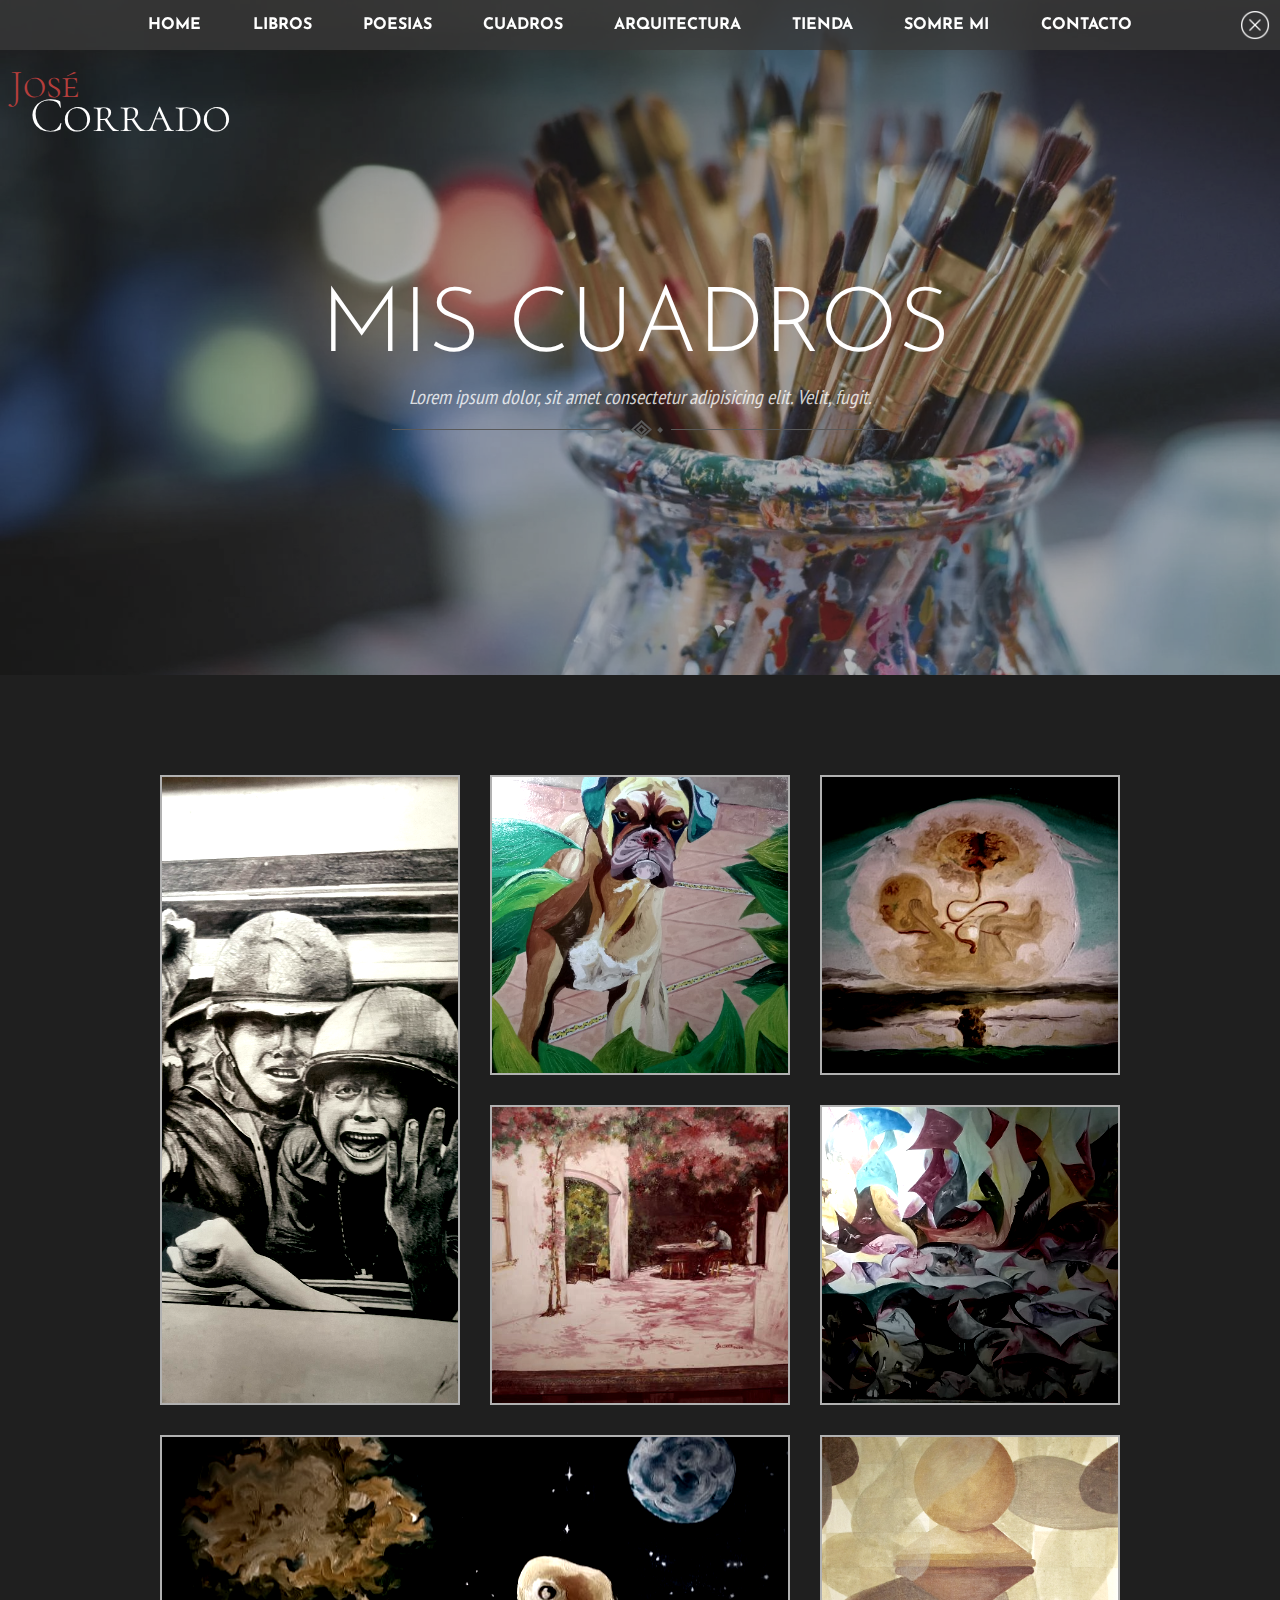
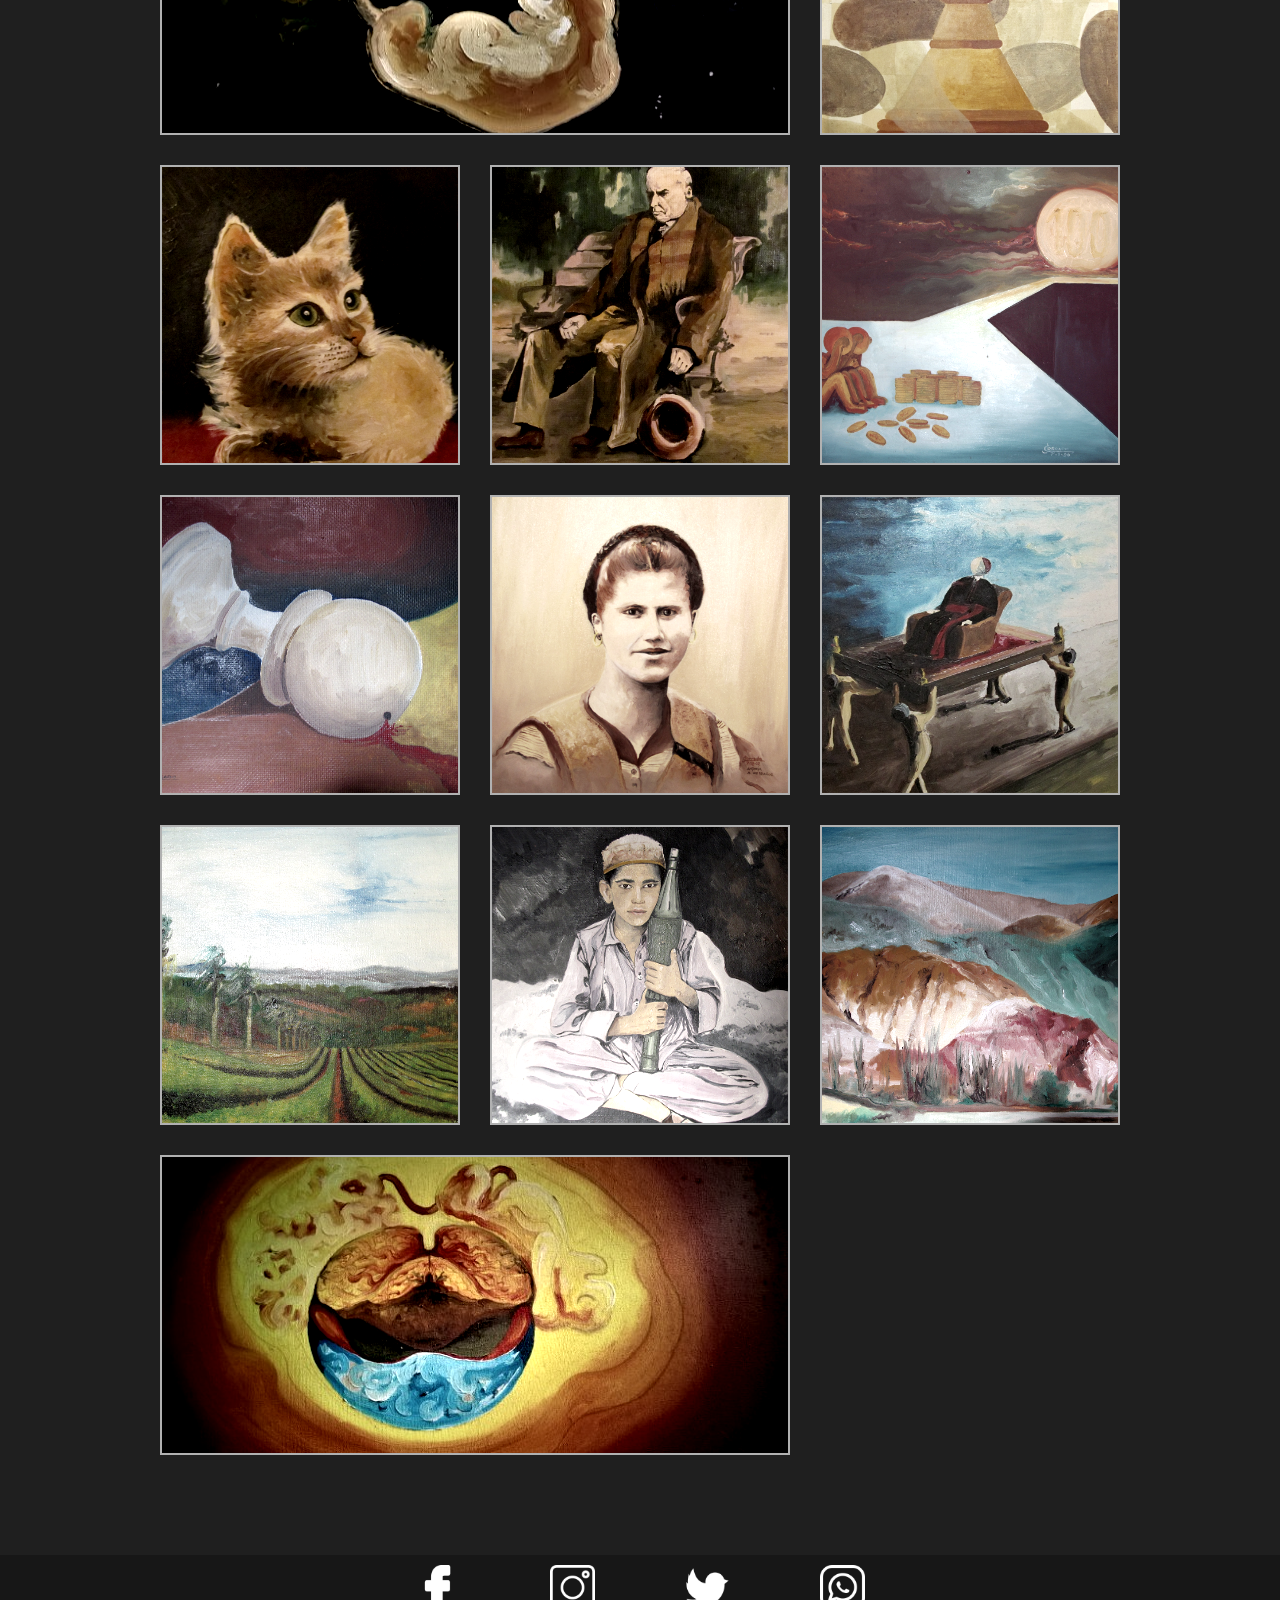
==== cuadros/cuadros.html @ 7c25743d "primer commit" ====
<!DOCTYPE html>
<html lang="es">
    <head>
        <meta charset="UTF-8">
        <meta http-equiv="X-UA-Compatible" content="IE=edge">
        <meta name="viewport" content="width=device-width, initial-scale=1.0">
        <title>Jose Corrado Art</title>

        <link rel="preconnect" href="https://fonts.googleapis.com">
        <link rel="preconnect" href="https://fonts.gstatic.com" crossorigin>
                
        <link rel="stylesheet" href="../css/style.css">
    </head>
    
    
    <body>
        
        <header>
            <nav>    
                <div class="menu" id="menu">
                    <img id="cancel_icon" src="../images/close.png" alt="">
                    <a href="../index.html" class="flex menu__botones">HOME</a>
                    <a href="#" class="flex menu__botones">LIBROS</a>
                    <a href="../poesias/poesias.html" class="flex menu__botones">POESIAS</a>
                    <a href="../cuadros/cuadros.html" class="flex menu__botones">CUADROS</a>
                    <a href="#" class="flex menu__botones">ARQUITECTURA</a>
                    <a href="#" class="flex menu__botones">TIENDA</a>
                    <a href="#" class="flex menu__botones">SOMRE MI</a>
                    <a href="../form/contacto.html" class="flex menu__botones">CONTACTO</a>
                </div>
            </nav>    

           <div class="encabezado">
                <h4 class="jose">José</h4>
                <h4 class="corrado">Corrado</h4>
                <img class="encabezado__back" id="encabezado__back" src="../images/pinceles.jpg" alt="">
                <div class="animationScaleY" animate="off"> 
                    <h2 class="titulos"> MIS CUADROS </h2>
                    <p class="subtitulos">Lorem ipsum dolor, sit amet consectetur adipisicing elit. Velit, fugit.</p>
                    <img class="titleLine" src="../images/title-line.png" alt="">
                </div>
            </div>
        </header>

        <main>
            
            <div class="gridCuadros" id="contCuadros">     
                <div class="contCuadros" tituloCuadro="Malvinas"><img class="cuadros" src="../images/cuadros/soldados.jpg" alt=""></div>
                <div class="contCuadros"><img class="cuadros" src="../images/cuadros/rosita.jpg" alt="" ></div>
                <div class="contCuadros"><img class="cuadros" src="../images/cuadros/bomba.jpg" alt="" ></div>
                <div class="contCuadros"><img class="cuadros" src="../images/cuadros/abuelo.jpg" alt=""></div>
                <div class="contCuadros"><img class="cuadros" src="../images/cuadros/bebe1.jpg" alt=""></div>
                <div class="contCuadros"><img class="cuadros" src="../images/cuadros/cubi.jpg" alt="" ></div>
                <div class="contCuadros"><img class="cuadros" src="../images/cuadros/peon2.jpg" alt="" ></div>
                <div class="contCuadros"><img class="cuadros" src="../images/cuadros/gato.jpg" alt="" ></div>
                <div class="contCuadros"><img class="cuadros" src="../images/cuadros/abuelo2.jpg" alt="" ></div>
                <div class="contCuadros"><img class="cuadros" src="../images/cuadros/plata.jpg" alt="" ></div>
                <div class="contCuadros"><img class="cuadros" src="../images/cuadros/peon.jpg" alt="" ></div>
                <div class="contCuadros"><img class="cuadros" src="../images/cuadros/abuela.jpg" alt=""></div>
                <div class="contCuadros"><img class="cuadros" src="../images/cuadros/papa.jpg" alt=""></div>
                <div class="contCuadros"><img class="cuadros" src="../images/cuadros/plantacion.jpg" alt="" ></div>
                <div class="contCuadros"><img class="cuadros" src="../images/cuadros/soldado.jpg" alt="" ></div>
                <div class="contCuadros"><img class="cuadros" src="../images/cuadros/montanas.jpg" alt="" ></div>
                <div class="contCuadros"><img class="cuadros" src="../images/cuadros/cerebro.jpg" alt="" ></div>
            </div>
                   
        </main>
        
        <footer>
            <div class="footer">
                <a class="flex" href="https://www.facebook.com/poesiajosecorrado" target="_blank"><img src="../images/Logo_Facebook.png" alt=""></a>
                <img src="../images/Logo_Instagram.png" alt="">
                <img src="../images/Logo_TW.png" alt="">
                <img src="../images/Logo_WS.png" alt="">
            </div>
         </footer>
        
        <script src="../js/ruta_images.js"></script> 
        <script src="../js/animation.js"></script>
        <script src="../js/cuadros.js"></script>
        <script src="../js/menu.js"></script>
    </body>
</html>
---- css/style.css ----
/********************************************************** index.html **********************************************************************/
@import url("https://fonts.googleapis.com/css2?family=Cormorant+SC&family=Josefin+Sans:wght@100;200;300&family=Niconne&family=PT+Sans+Narrow&display=swap");


* {
    margin: 0;
    padding: 0;
    box-sizing: border-box;
    text-decoration: none;
}

a {
    color: white;
}

a:visited {
    color: white;
}

.flex {
    display: flex;
    justify-content: center;
    align-items: center;
}

body {
    background-color: rgba(31, 31, 31, 1);
    position: relative;
}

main {
    padding: 100px 0 165px 0;
}

.animationScaleY {
    text-align: center;
    width: 100%;
}

.menu {
    position: fixed;
    z-index: 100;
    top: 0;
    height: 50px;
    width: 100%;
    background-color: rgba(56, 56, 56, 0.795);
    z-index: 150;
    display: grid;
    grid-template-columns: repeat(8, max-content);
    color: white;
    font-family: 'Josefin Sans', sans-serif;
    font-weight: bolder;
    justify-content: center;
}

.menu__botones {  transition-property: all;
    transition-duration: 0.75s;
    padding: 0 2vw;
}

.menu__botones:hover {
    background-color: rgba(255, 255, 255, 0.9);
    color: black;
    cursor: pointer;
}

#cancel_icon {
    height:30px; 
    position:absolute; 
    right:10px; 
    top:0; 
    bottom:0; 
    margin:auto; 
    cursor:pointer;
}

.encabezado {
    width: 100%;
    height: 75vh;
    position: relative;
    display: flex;
    justify-content: center;
    align-items: center;
}

.encabezado__back {
    width: 100%;
    height: 100%;
    /*border-bottom: 5px solid #6f1d1b;*/
    object-fit: cover;
    filter: contrast(80%) brightness(80%) grayscale(40%);
    position: absolute;
}

.encabezaodo__back--poesias {
    object-position: 0 30%;
}

.titulos {
    color: rgb(255, 255, 255);
    font-size: 90px;
    margin: 50px 10px 0 0;
    font-family: 'Josefin Sans', sans-serif;
    font-weight: 300;
}

.subtitulos {
    color: rgba(255, 255, 255, 0.8);
    font-size: 20px;
    font-family: 'PT Sans Narrow', sans-serif;
    font-style: oblique;
    margin: 10px; 
}

.titleLine {
    max-width: 80%;
    filter: invert(25%);
}

.jose {
    position: absolute;
    color: #b43e3c;
    font-family: 'Cormorant SC', serif;
    font-weight: lighter;
    font-size: 50px;
    top: 60px;
    left: 30px;
    z-index: 50;
}

.corrado {
    position: absolute;
    color: rgba(255, 255, 255, 1);
    font-family: 'Cormorant SC', serif;
    font-weight: lighter;
    font-size: 70px;
    left: 60px;
    top: 90px;
    z-index: 50;
}

/*************************************************************** Cuadros *******************************************************************/

.gridCuadros {
    display: grid;
    grid-template-columns: repeat(auto-fill, 300px);
    grid-template-rows: repeat(auto-fill, 300px);
    grid-auto-rows:  300px;
    grid-auto-columns: 300px;
    grid-gap: 30px;
    grid-auto-flow: dense;
    justify-content: center;
}

.contCuadros {
    grid-column: span 1;
    grid-row: span 1;
    border: 2px solid rgb(177, 177, 177);
    
}

.cuadros {
    width: 100%;
    height: 100%;
    object-fit: cover;
    transition-duration: 0.5s;
    transition-property: all;
    /*filter: brightness(150%);*/
    /*filter: contrast(150%);*/
}

.contCuadros:hover .cuadros{
    transform: scale(110%);
}

.contCuadros:nth-child(1) {
    grid-column: span 1;
    grid-row: span 2;
}

.contCuadros:nth-child(5) {
    grid-column: span 2;
    grid-row: span 1;
}

.contCuadros:last-child {
    grid-column: span 2;
    grid-row: span 1;
}


@media only screen and (max-width: 350px) {
    .gridCuadros {
        grid-template-columns: repeat(auto-fill, 250px);
        grid-auto-columns: 250px;
    }    
}


@media only screen and (max-width: 750px)  {

    .contCuadros:nth-child(1) {
        grid-column: span 1;
        grid-row: span 1;
    }

    .contCuadros:nth-child(5) {
        grid-column: span 1;
        grid-row: span 1;
    }

    .contCuadros:last-child {
        grid-column: span 1;
        grid-row: span 1;
    }
}


/*************************************************************** Poesias ********************************************************************/

.imgPoesias {
    width: 100%;
    height: 100%;
    object-fit: cover;
    transition-property: all;
    transition-duration: 0.5s;
}

.imgPoesias:hover {
    transform: scale(110%);
}

.poesias__contenedorFlex {
    margin: 25px 0;
}

.poesias__contenedor {
    flex-direction: row;
    width: 95%;
    background-color: rgb(42, 44, 51);
    border-top: 2px solid white;
    border-bottom: 2px solid white;
}

.reverse {
    flex-direction: row-reverse;
}

.poesias__contendorImg {
    width: 45%;
    height: 300px;
    overflow: hidden;

}

.poesias__contenedorTexto {
    color: white;
    text-align: center;
    padding: 3vw;   
    flex-direction: column;
    width: 55%;
    height: 300px;
}

.poesias__contenedorTexto span {         /*Poesias Titulo*/
    color: #cf9a4a;
    font-size: 45px;
    font-family: 'Josefin Sans', sans-serif;
    font-weight: 300;
}

.poesias__contenedorTexto p {           /*Poesias parrafo*/
    font-family: 'PT Sans Narrow', sans-serif;
    font-size: 25px;
    font-style: oblique;
}

@media only screen and (max-width: 900px) {
    .poesias__contenedor {
        flex-direction: column;
    }

    .poesias__contendorImg {
        width: 100%;
    }

    .poesias__contenedorTexto {
        width: 100%;
    }
}

@media only screen and (max-width: 470px) {
    
    .poesias__contenedorTexto span{
        font-size: 25px;    
    }

    .poesias__contenedorTexto p{
        font-size: 20px;    
    }
}

/******************************************************************* Footer ******************************************************************/

.footer {
    background-color: rgba(0, 0, 0, 0.25);
    height: 65px;
    display: flex;
    justify-content: center;
    align-items: center;
    position: absolute;
    bottom: 0;
    width: 100%;
}

.footer a {
    height: 100%;
}

.footer img {
    height: 70%;
    filter: invert();
    margin: 3.5vw;
}


/*********************************************************Responsive Index.html*************************************************************/
/* Responsive Logo Jose Corrado */

@media only screen and (max-width: 1400px) {
    .jose {
        font-size: 40px;
        left: 10px;
    }

    .corrado {
        font-size: 50px;
        top: 85px;
        left: 30px;
    }
}

@media only screen and (max-width: 999px) {
    .jose {
        font-size: 40px;
        top: 0;
    }

    .corrado {
        font-size: 50px;
        top: 25px;
        left: 30px;
    }
}


/* Responsive encabezado */

@media only screen and (max-width: 500px) {
    .titulos {
        font-size: 50px;
        
    }
}

@media only screen and (max-height: 500px) {
    .encabezado {
        display: flex;
        align-items: end;
    }
}


/* Responsive Menu */

@media only screen and (max-width: 999px) {
    .menu{    
        height: fit-content;
        grid-template-columns: unset;
        grid-template-rows: repeat(8,40px);
        background-color: rgba(0, 0, 0, 0.9);
    }

    #cancel_icon {
        margin: unset;
        top: 10px;
    }
}


/******************************************************************* Poesias páginas *********************************************************/

.poesias_main {
    color: rgb(255, 255, 255);
    text-align: center;
    padding-left: 20px;
    padding-right: 20px;
    background-color: rgb(42, 44, 51)
}

.light {
    color: rgb(27, 29, 41);
    background-color: rgb(214, 214, 214);
}

.poesias_titulo {
    font-family: 'Josefin Sans', sans-serif;
    font-size: 50px;
    font-weight: 300;
    color: #cf9a4a;
    text-transform: uppercase;
}

.poesias_titleLine {
    filter: invert(25%);
    max-width: 80%;
}

.poesias_texto {
    font-size: 30px;
    font-style: oblique;
}    

.nowrap {
    white-space: nowrap;
}

.poesias_pie {
    font-family: 'Josefin Sans', sans-serif;
    font-size: 30px;
    font-weight: 300;
    text-transform: uppercase;
}

.poesias_imagen {
    margin-top: 100px;
    border-radius: 10px;
    max-width: 100%;
}

@media only screen and (max-width: 576px) {

    .poesias_titulo {
        font-size: 35px;
    }

    .poesias_texto {
        font-size: 25px;
    }

    .poesias_pie {
        font-size: 20px;
    }

}


/********************************************************Formulario de contacto**************************************************************/

.enviado {
    width: 100%;
    font-family: 'Josefin Sans', sans-serif;
    color: white;
    background-color: rgb(42, 44, 51);
    font-size: 30px;
    font-weight: 100;
    text-align: center;
}

.formulario_body {
    background-color: rgb(42, 44, 51)
}

.formulario_main {
    width: 100%;
    min-height: 100vh;
    flex-direction: column;
    padding: 100px 0;
}

.formulario_titulo {
    font-family: 'Josefin Sans', sans-serif;
    font-size: 40px;
    /*color:  #d6d6d6;*/
    font-weight: bold;
    color: #cf9a4a;
    text-align: center;
    margin-bottom: 25px;

}    

.form {
    width: 700px;           
    flex-direction: column;
}

.input {
    width: 100%;
    max-height: 50px;
    font-size: 25px;
    font-weight: bold;
    padding: 5px;
    margin: 5px;
    font-family: 'Josefin Sans', sans-serif;
}

.input:focus {
    outline: 1px solid #cf4d4a;
    
}

.formulario_boton {
    border-radius: 10px;
    border: 2px solid black;
    width: 50%;
    height: 60px;
    color: white;
    background-color: #cf4d4a;
    cursor: pointer;
}

.formulario_boton:hover {
    background-color: #ce3836;
}

.textarea {
    max-height: 250px;
    resize: none;
}

@media only screen and (max-width:700px) {

    .form {
        width: 95%;
    }

    .formulario_titulo {
        font-size: 30px;
    }

    .input {
        font-size: 20px;
    }
}
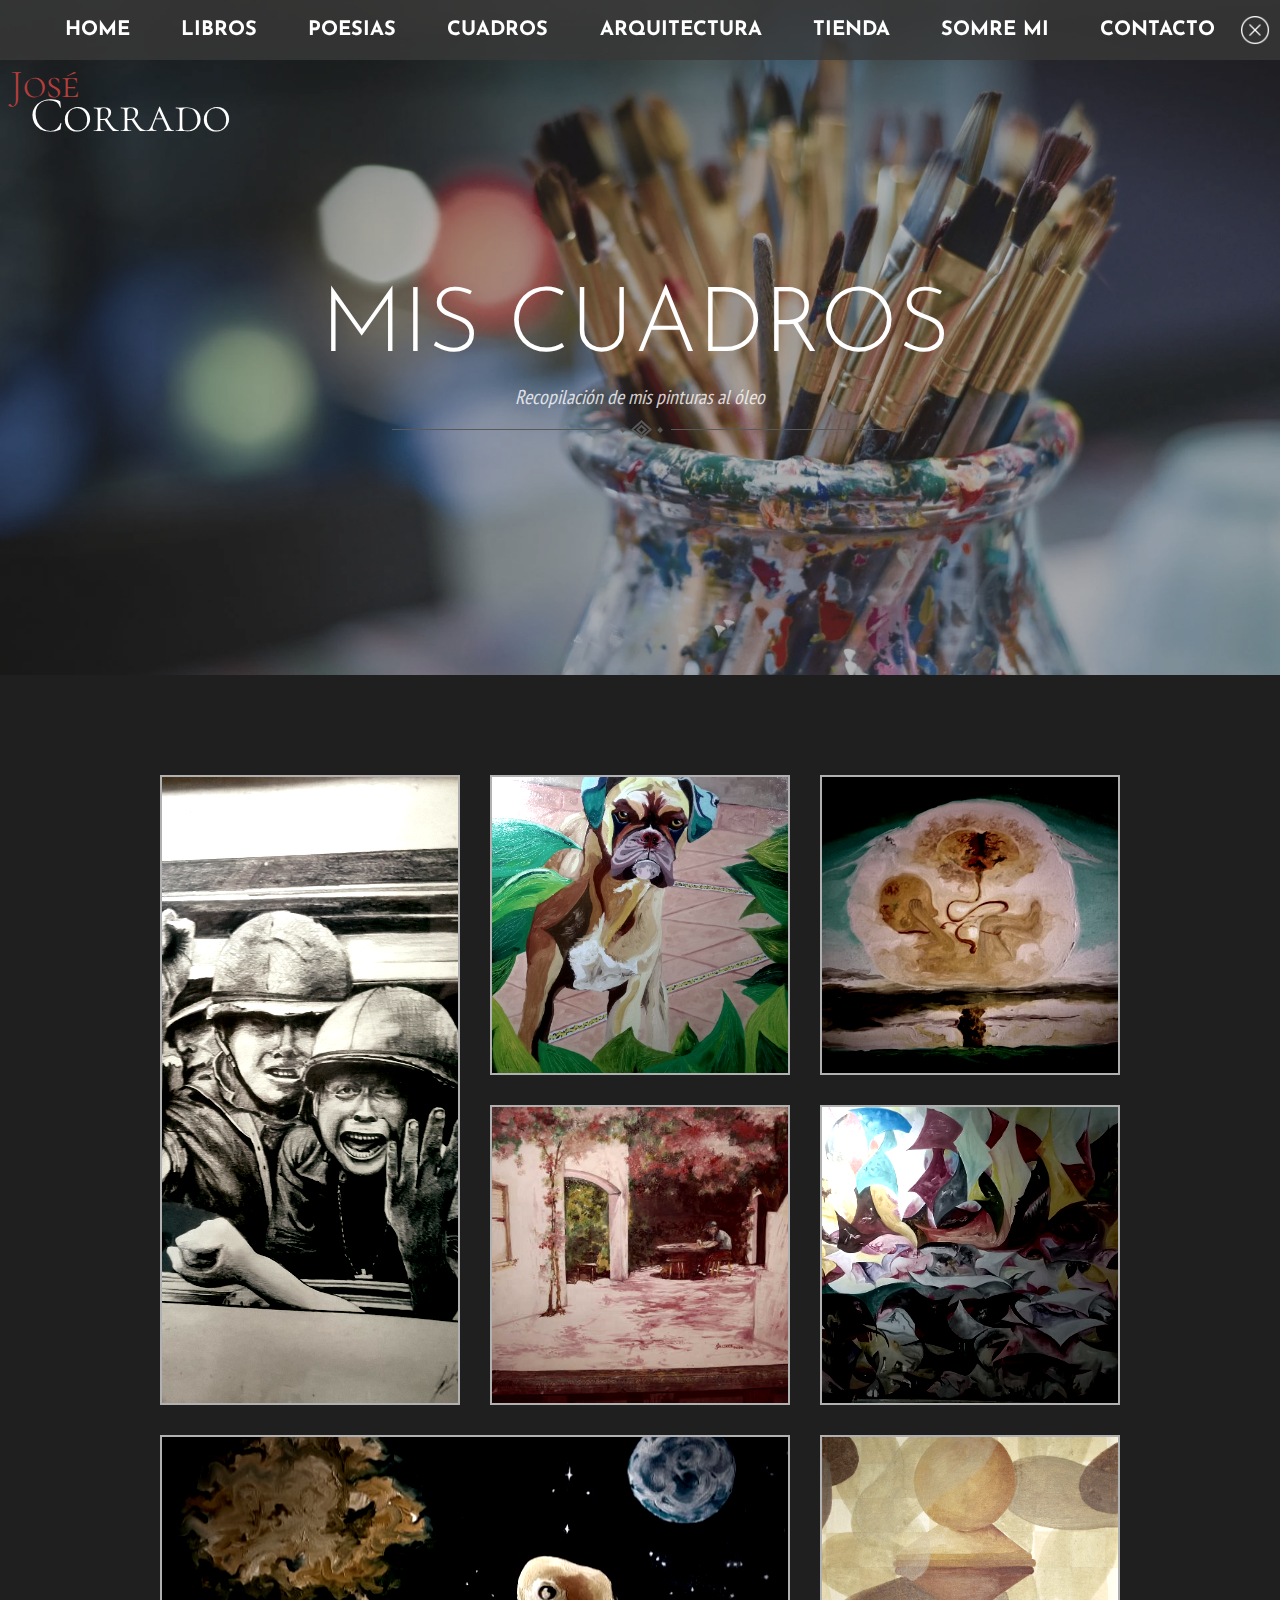
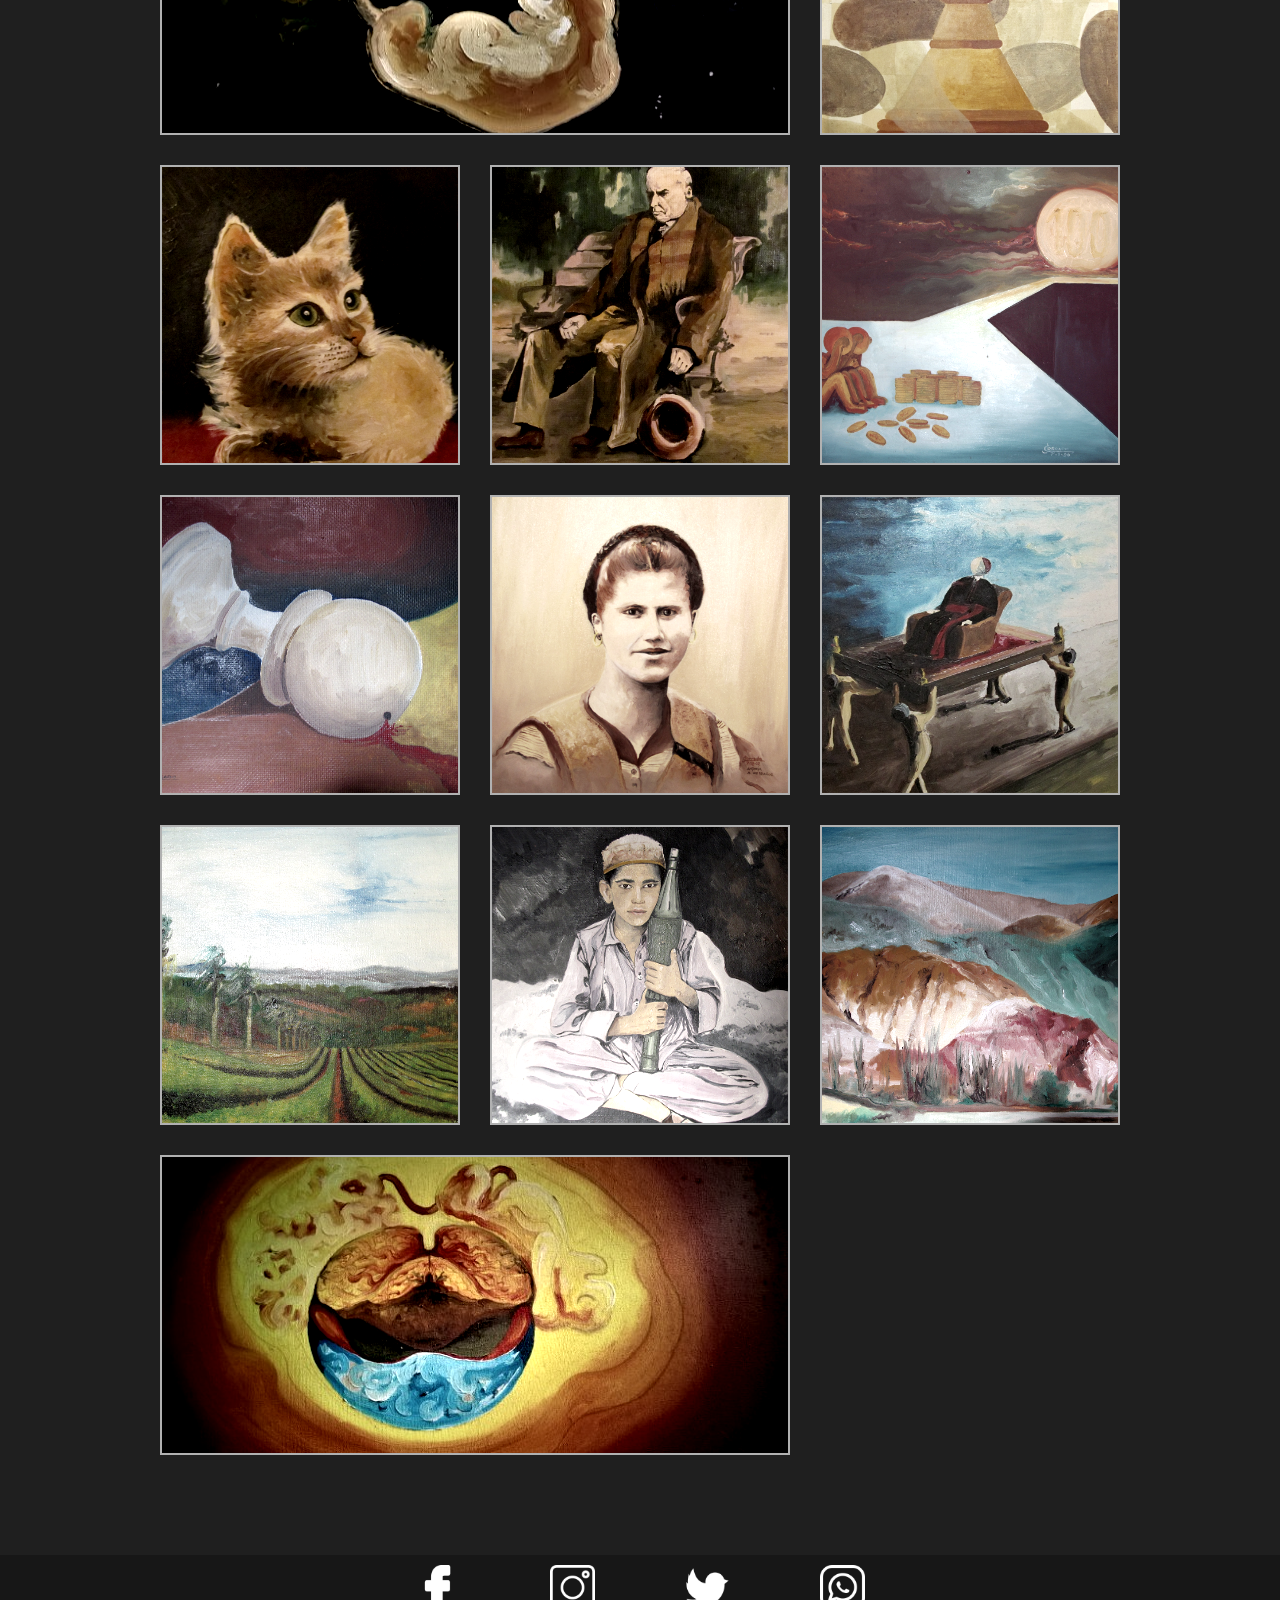
==== commit 4838fc65: "antes de mejorar menu" ====
--- a/cuadros/cuadros.html
+++ b/cuadros/cuadros.html
@@ -36,7 +36,7 @@
                 <img class="encabezado__back" id="encabezado__back" src="../images/pinceles.jpg" alt="">
                 <div class="animationScaleY" animate="off"> 
                     <h2 class="titulos"> MIS CUADROS </h2>
-                    <p class="subtitulos">Lorem ipsum dolor, sit amet consectetur adipisicing elit. Velit, fugit.</p>
+                    <p class="subtitulos">Recopilación de mis pinturas al óleo</p>
                     <img class="titleLine" src="../images/title-line.png" alt="">
                 </div>
             </div>
--- a/css/style.css
+++ b/css/style.css
@@ -41,7 +41,7 @@
     position: fixed;
     z-index: 100;
     top: 0;
-    height: 50px;
+        height: fit-content;
     width: 100%;
     background-color: rgba(56, 56, 56, 0.795);
     z-index: 150;
@@ -51,11 +51,12 @@
     font-family: 'Josefin Sans', sans-serif;
     font-weight: bolder;
     justify-content: center;
+        font-size: 20px;
 }
 
 .menu__botones {  transition-property: all;
     transition-duration: 0.75s;
-    padding: 0 2vw;
+    padding: 20px 2vw;
 }
 
 .menu__botones:hover {
@@ -465,6 +466,7 @@
     font-size: 30px;
     font-weight: 100;
     text-align: center;
+    min-height: calc(100vh);
 }
 
 .formulario_body {
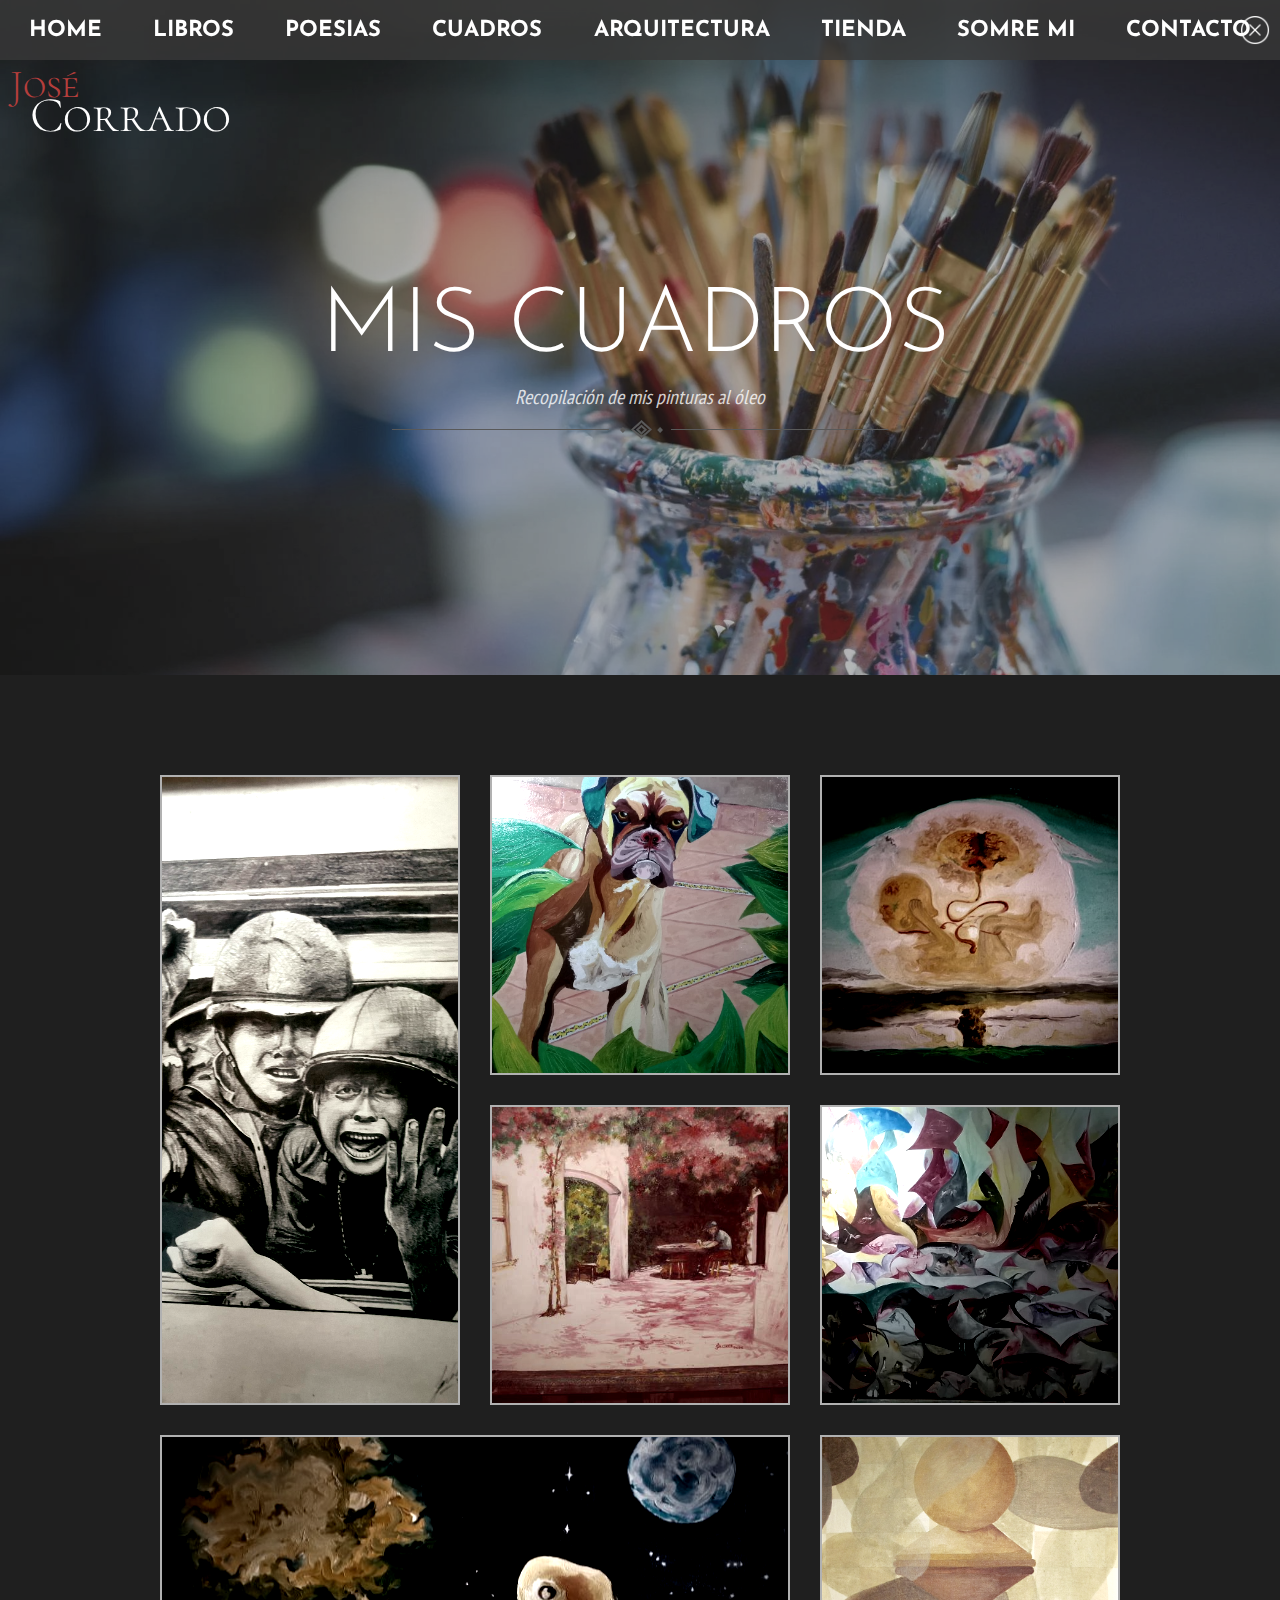
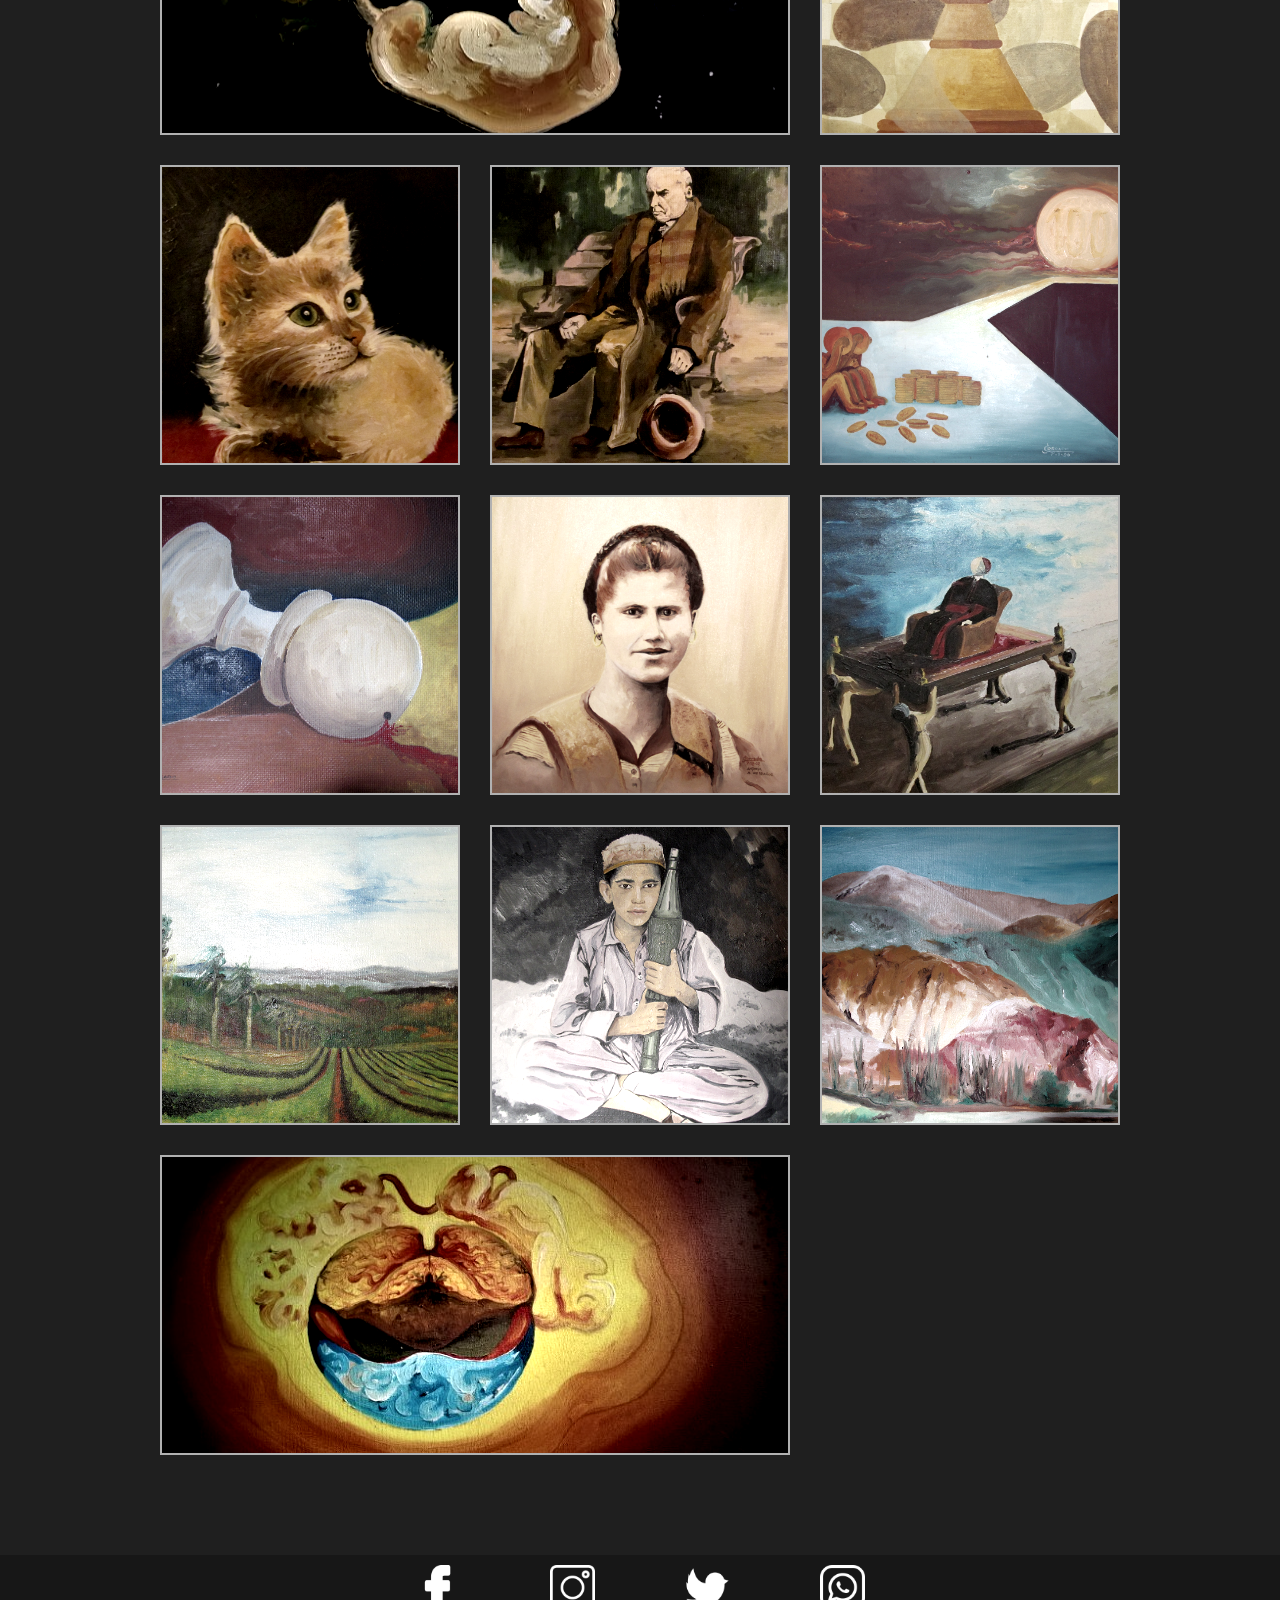
==== commit 013a561b: "agregando secciones" ====
--- a/cuadros/cuadros.html
+++ b/cuadros/cuadros.html
@@ -20,12 +20,12 @@
                 <div class="menu" id="menu">
                     <img id="cancel_icon" src="../images/close.png" alt="">
                     <a href="../index.html" class="flex menu__botones">HOME</a>
-                    <a href="#" class="flex menu__botones">LIBROS</a>
+                    <a href="../libros/libros.html" class="flex menu__botones">LIBROS</a>
                     <a href="../poesias/poesias.html" class="flex menu__botones">POESIAS</a>
                     <a href="../cuadros/cuadros.html" class="flex menu__botones">CUADROS</a>
                     <a href="#" class="flex menu__botones">ARQUITECTURA</a>
                     <a href="#" class="flex menu__botones">TIENDA</a>
-                    <a href="#" class="flex menu__botones">SOMRE MI</a>
+                    <a href="../sobre_mi/sobre_mi.html" class="flex menu__botones">SOMRE MI</a>
                     <a href="../form/contacto.html" class="flex menu__botones">CONTACTO</a>
                 </div>
             </nav>    
--- a/css/style.css
+++ b/css/style.css
@@ -23,6 +23,14 @@
     align-items: center;
 }
 
+.column {
+    flex-direction: column;
+}
+
+.wrap {
+    flex-wrap: wrap;
+}
+
 body {
     background-color: rgba(31, 31, 31, 1);
     position: relative;
@@ -41,7 +49,6 @@
     position: fixed;
     z-index: 100;
     top: 0;
-        height: fit-content;
     width: 100%;
     background-color: rgba(56, 56, 56, 0.795);
     z-index: 150;
@@ -51,12 +58,13 @@
     font-family: 'Josefin Sans', sans-serif;
     font-weight: bolder;
     justify-content: center;
-        font-size: 20px;
+    font-size: 22px;
 }
 
 .menu__botones {  transition-property: all;
     transition-duration: 0.75s;
-    padding: 20px 2vw;
+    padding: 0 2vw;
+    min-height: 60px;
 }
 
 .menu__botones:hover {
@@ -374,11 +382,11 @@
 
 /* Responsive Menu */
 
-@media only screen and (max-width: 999px) {
+@media only screen and (max-width: 1199px) {
     .menu{    
         height: fit-content;
         grid-template-columns: unset;
-        grid-template-rows: repeat(8,40px);
+        grid-template-rows: repeat(8,fit-content);
         background-color: rgba(0, 0, 0, 0.9);
     }
 
@@ -545,3 +553,66 @@
     }
 }
 
+
+/*************************************************************** Sobre mi *****************************************************************/
+
+.sobre_mi_titulo {
+    font-weight: 300;
+    margin-bottom: 50px;
+}
+
+.sobre_mi_img {
+    margin-bottom: 100px;
+}
+
+.sobre_mi_texto {
+    margin: 0 10vw;
+}
+
+
+/***************************************************************** Libros ***************************************************************/
+
+.libros_img {
+    width: 145px;
+    height: 208px;
+    margin-bottom: 50px;
+}
+
+.libros_img_abu {
+    max-width: 300px;
+    margin: 0 20px 50px 20px;
+}
+
+.libros_texto {
+    font-style: oblique;
+    font-size: 25px;
+    max-width: 600px;
+    margin: 0 20px 0 20px; 
+}
+
+.main_libros {
+    padding: 150px 0 50px 0;
+}
+
+.libros_titulo {
+    font-weight: 300;
+    margin-bottom: 50px;
+}
+
+.libros_linea {
+    filter: invert(50%);
+    max-width: 600px;
+    margin: 50px 0 150px 0;
+}
+
+@media only screen and (max-width: 650px) {
+    .libros_linea {
+        width: 90%;
+    }
+}
+
+@media only screen and (max-width: 350px) {
+    .libros_img_abu {
+        width: 90%;
+    }
+}
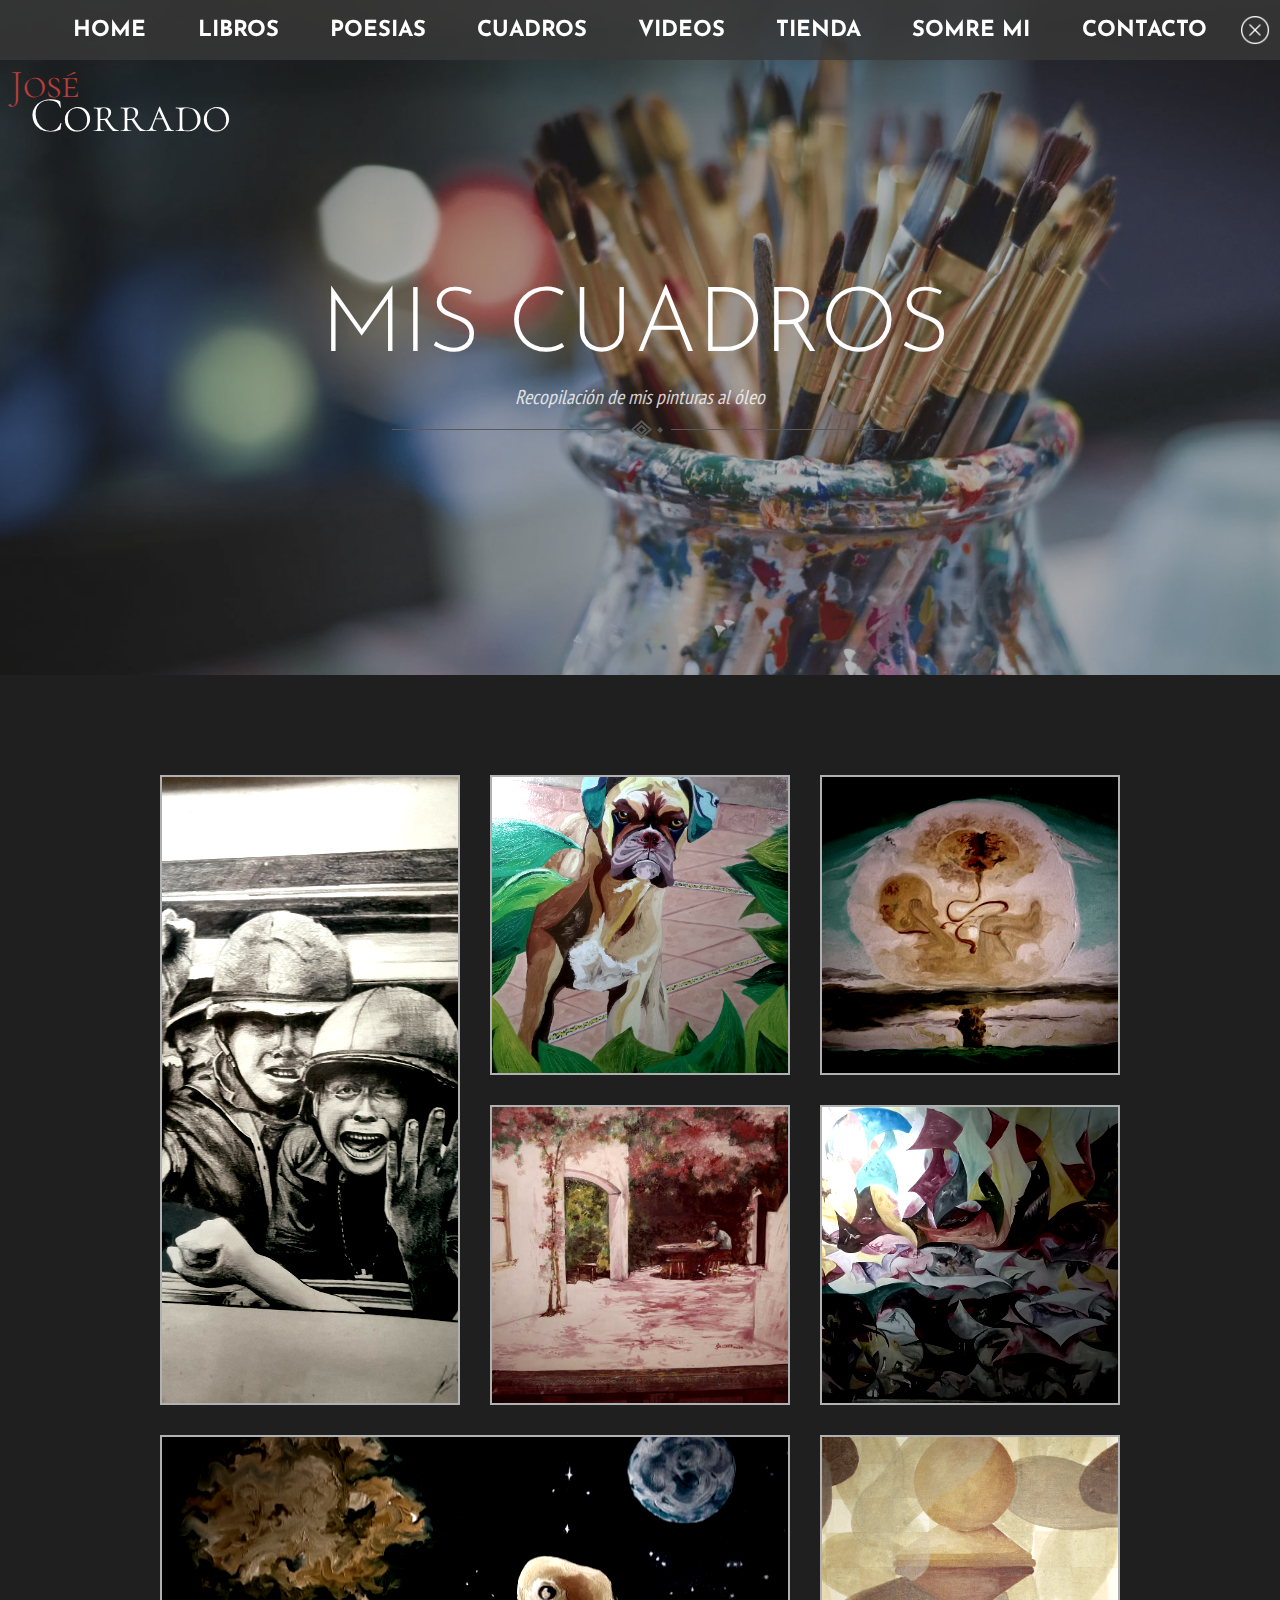
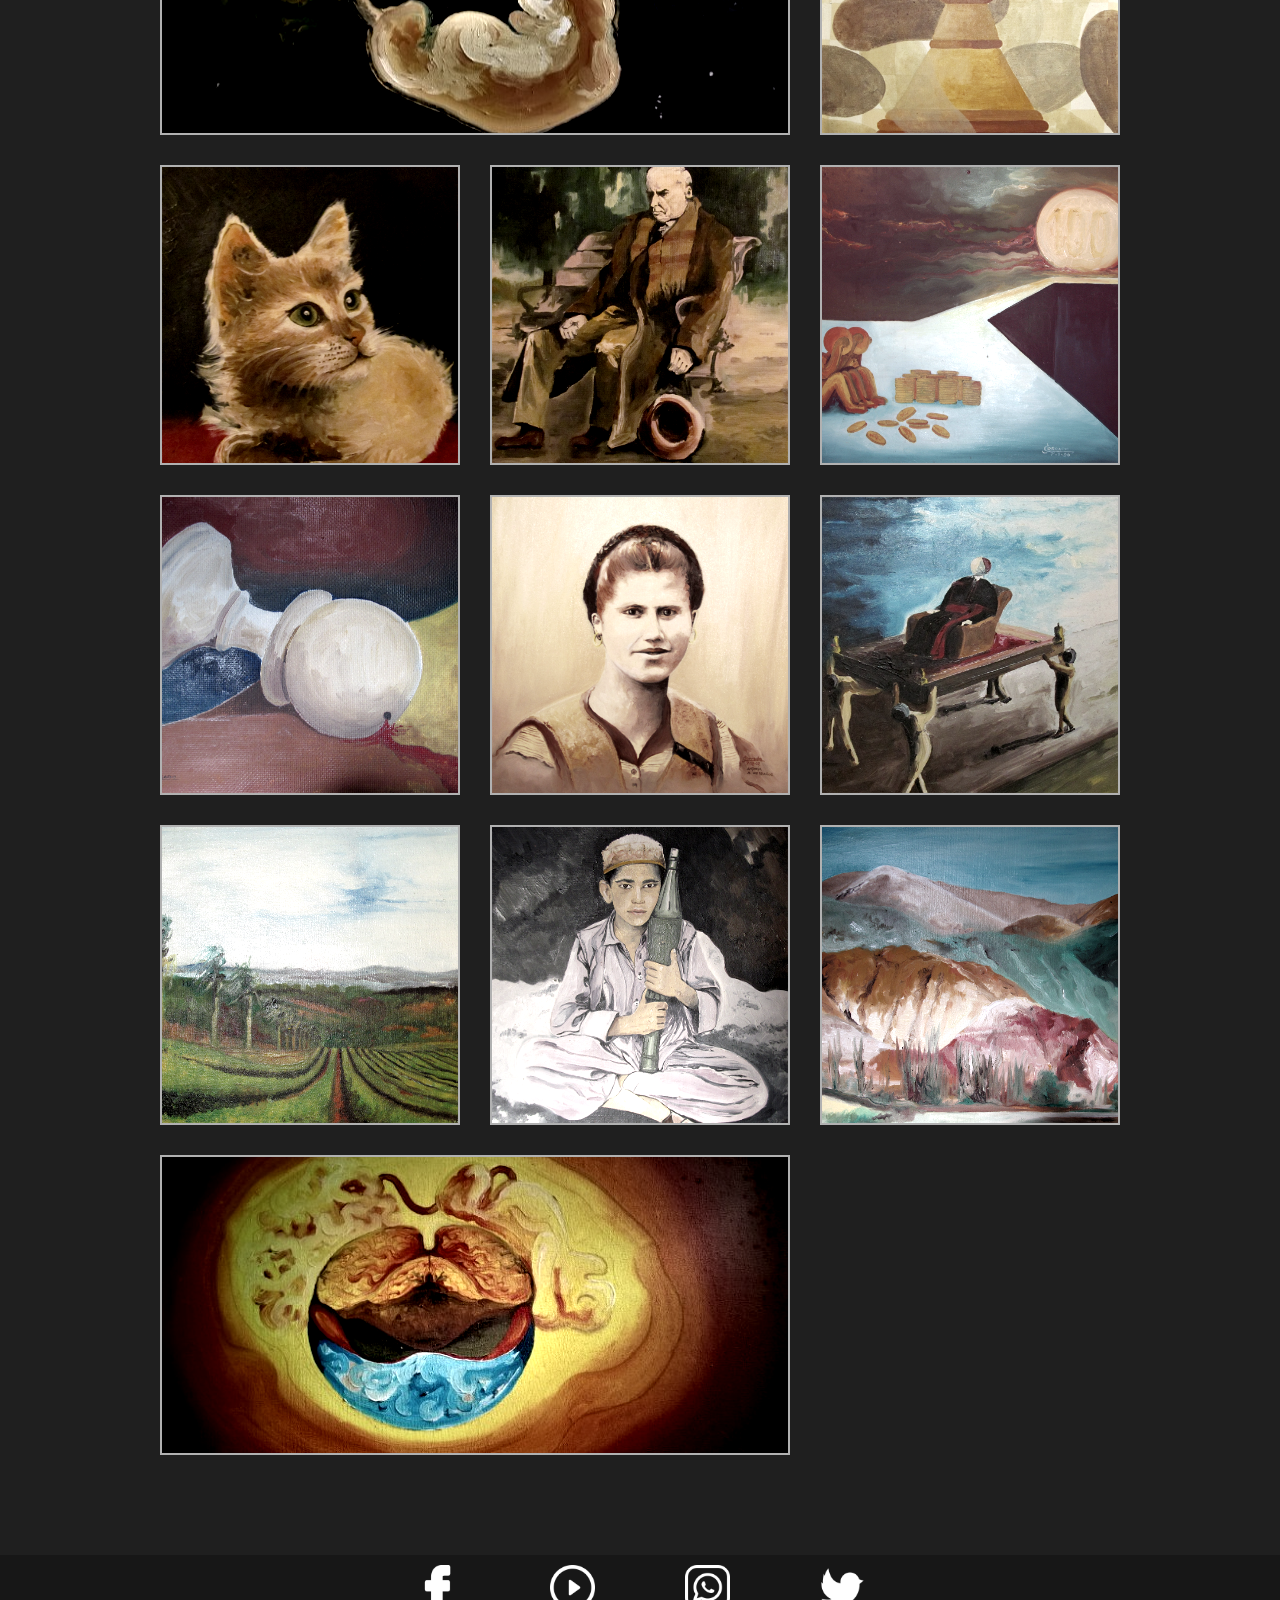
==== commit 56851888: "se agregaron secciones sobre mi, videos, libros" ====
--- a/cuadros/cuadros.html
+++ b/cuadros/cuadros.html
@@ -23,7 +23,7 @@
                     <a href="../libros/libros.html" class="flex menu__botones">LIBROS</a>
                     <a href="../poesias/poesias.html" class="flex menu__botones">POESIAS</a>
                     <a href="../cuadros/cuadros.html" class="flex menu__botones">CUADROS</a>
-                    <a href="#" class="flex menu__botones">ARQUITECTURA</a>
+                    <a href="../videos/videos.html" class="flex menu__botones">VIDEOS</a>
                     <a href="#" class="flex menu__botones">TIENDA</a>
                     <a href="../sobre_mi/sobre_mi.html" class="flex menu__botones">SOMRE MI</a>
                     <a href="../form/contacto.html" class="flex menu__botones">CONTACTO</a>
@@ -68,10 +68,10 @@
         
         <footer>
             <div class="footer">
-                <a class="flex" href="https://www.facebook.com/poesiajosecorrado" target="_blank"><img src="../images/Logo_Facebook.png" alt=""></a>
-                <img src="../images/Logo_Instagram.png" alt="">
-                <img src="../images/Logo_TW.png" alt="">
-                <img src="../images/Logo_WS.png" alt="">
+                <div class="flex"><a class="flex" href="https://www.facebook.com/poesiajosecorrado" target="_blank"><img src="../images/Logo_Facebook.png" alt=""></a></div>
+                <div class="flex"><a class="flex" href="https://www.youtube.com/channel/UCrG2bItP0o1TbWO79pUtOVg/videos" target="_blank"><img src="../images/youtube.png" alt=""></a></div>
+                <div class="flex"><a class="flex" href="https://wa.me/5491144388432" target="_blank"><img src="../images/Logo_WS.png" alt=""></a></div>
+                <div class="flex"><a class="flex" href="#" target="_blank"><img src="../images/Logo_TW.png" alt=""></a></div>
             </div>
          </footer>
         
--- a/css/style.css
+++ b/css/style.css
@@ -322,6 +322,11 @@
     width: 100%;
 }
 
+.footer div {
+    height: 100%;
+    margin: 3.5vw;
+}
+
 .footer a {
     height: 100%;
 }
@@ -329,7 +334,6 @@
 .footer img {
     height: 70%;
     filter: invert();
-    margin: 3.5vw;
 }
 
 
@@ -521,7 +525,7 @@
 
 .formulario_boton {
     border-radius: 10px;
-    border: 2px solid black;
+    border: none;
     width: 50%;
     height: 60px;
     color: white;
@@ -558,15 +562,29 @@
 
 .sobre_mi_titulo {
     font-weight: 300;
+    margin-bottom: 25px;
+    padding-top: 50px;
+}
+
+.sobre_mi_img {
     margin-bottom: 50px;
-}
-
-.sobre_mi_img {
-    margin-bottom: 100px;
+    border: 10px double rgba(56, 56, 56, 0.795);
 }
 
 .sobre_mi_texto {
-    margin: 0 10vw;
+    margin: 0 10vw 50px 10vw;
+}
+
+.lista_libros li{
+    text-align: left;
+    margin: 0 20px 20px 30px;
+}
+
+.sobre_mi_titulo_libros {
+    font-size: 35px;
+    font-weight: 300;
+    margin-top: 75px;
+    margin-bottom: 50px;
 }
 
 
@@ -585,8 +603,8 @@
 
 .libros_texto {
     font-style: oblique;
-    font-size: 25px;
-    max-width: 600px;
+    font-size: 24px;
+    max-width: 800px;
     margin: 0 20px 0 20px; 
 }
 
@@ -616,3 +634,21 @@
         width: 90%;
     }
 }
+
+
+/****************************************************** Videos ********************************************************************/
+
+.videos {
+    margin: 50px;
+}
+
+.videos_cont {
+    width: fit-content;
+}
+
+@media only screen and (max-width: 700px) {
+    .videos {
+        width: 95%;
+        margin: 50px 0;
+    }
+}